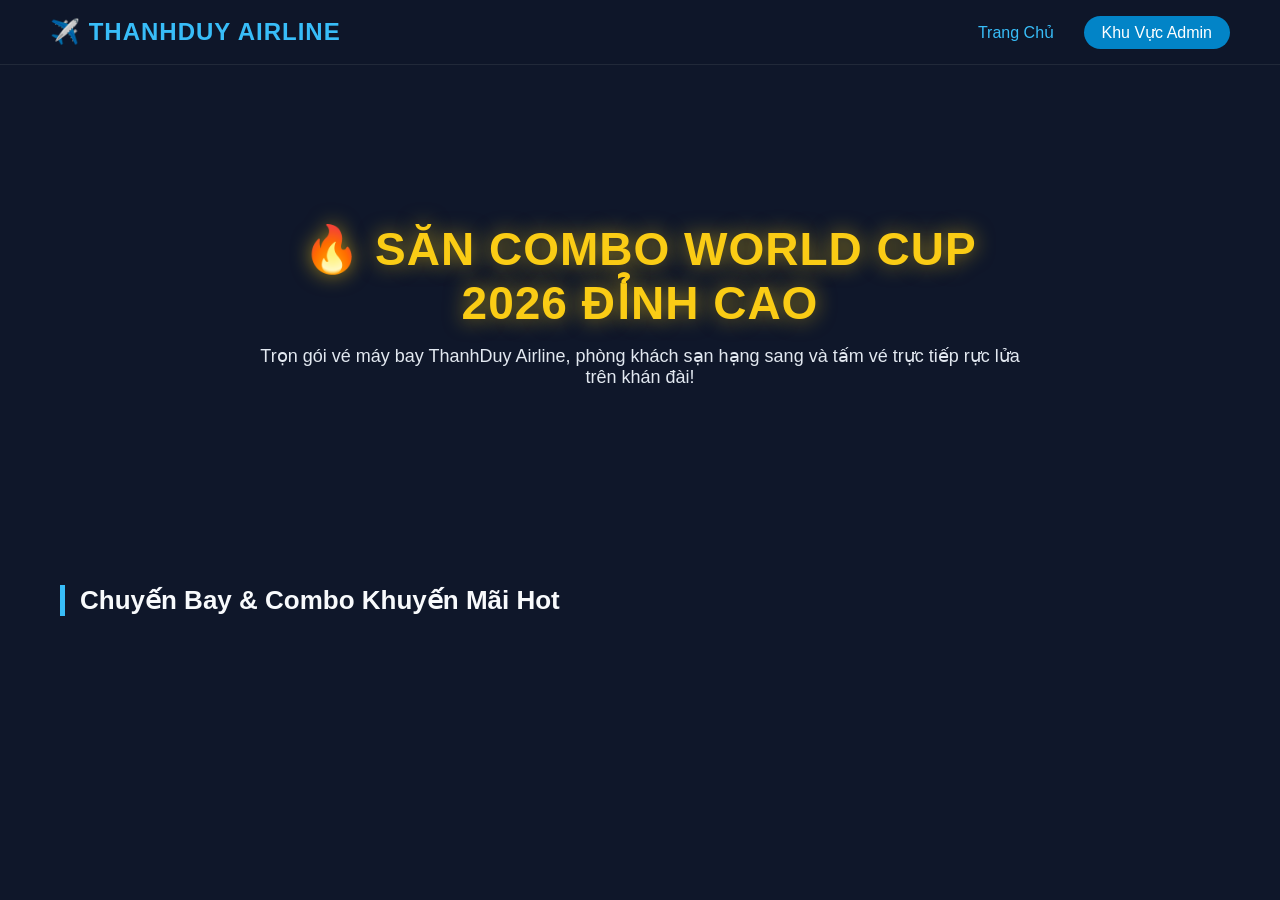
==== index.html @ bba47038 "Add files via upload" ====
<!DOCTYPE html>
<html lang="vi">
<head>
    <meta charset="UTF-8">
    <meta name="viewport" content="width=device-width, initial-scale=1.0">
    <title>ThanhDuy Airline - Hệ Thống Đặt Vé Máy Bay</title>
    <link rel="stylesheet" href="style.css">
</head>
<body>

    <nav class="navbar">
        <div class="logo">✈️ ThanhDuy Airline</div>
        <div>
            <a href="index.html" class="active">Trang Chủ</a>
            <a href="admin.html" class="admin-btn">Khu Vực Admin</a>
        </div>
    </nav>

    <header class="hero-section">
        <div class="hero-overlay"></div>
        <div class="hero-content">
            <h1 style="color: #facc15; text-shadow: 0 0 20px rgba(250, 204, 21, 0.6);">🔥 SĂN COMBO WORLD CUP 2026 ĐỈNH CAO</h1>
            <p>Trọn gói vé máy bay ThanhDuy Airline, phòng khách sạn hạng sang và tấm vé trực tiếp rực lửa trên khán đài!</p>
        </div>
    </header>

    <main class="container">
        <h2 class="section-title">Chuyến Bay & Combo Khuyến Mãi Hot</h2>
        <div class="ticket-grid" id="flight-grid"></div>
    </main>

    <div id="booking-modal" class="modal">
        <div class="modal-content">
            <span class="close-btn" onclick="dongPopup()">&times;</span>
            <h2 class="modal-title">📝 THÔNG TIN ĐẶT VÉ</h2>
            <p id="modal-flight-info" style="color: #38bdf8; margin-bottom: 20px; font-weight: bold;"></p>
            
            <form id="form-thong-tin" onsubmit="xacNhanDatVe(event)">
                <div class="form-group">
                    <label>Họ và Tên Hành Khách:</label>
                    <input type="text" id="khach-ten" placeholder="Ví dụ: NGUYEN VAN A" required>
                </div>
                <div class="form-group">
                    <label>Số Điện Thoại:</label>
                    <input type="tel" id="khach-sdt" placeholder="Ví dụ: 0912345xxx" required>
                </div>
                <div class="form-group">
                    <label>Số Căn Cước Công Dân (CCCD):</label>
                    <input type="text" id="khach-cccd" placeholder="Nhập 12 số CCCD" required>
                </div>
                <button type="submit" class="btn-submit-booking">Xác Nhận Đăng Ký Vé</button>
            </form>
        </div>
    </div>
    <div id="success-modal" class="modal">
    <div class="modal-content text-center" style="max-width: 500px; text-align: center;">
        <div class="success-icon">🎉</div>
        <h2 class="modal-title" style="border-bottom: none; color: #34d399; font-size: 28px;">ĐẶT VÉ THÀNH CÔNG!</h2>
        <div class="success-details" style="margin: 20px 0; text-align: left; background: rgba(255,255,255,0.05); padding: 20px; border-radius: 12px;">
            <p style="color: #cbd5e1; margin-bottom: 10px;">Hành khách: <strong id="success-name" style="color: #fff;"></strong></p>
            <p style="color: #cbd5e1; margin-bottom: 0;">Chuyến bay: <strong id="success-flight" style="color: #34d399;"></strong></p>
        </div>
        <p style="color: #94a3b8; font-size: 14px; margin-bottom: 25px;">Thông tin đã được chuyển tiếp đến hệ thống quản trị ThanhDuy Airline.</p>
        <button onclick="dongPopupThanhCong()" class="btn-success-close">Tuyệt vời</button>
    </div>
</div>

    <script src="js/dulieu.js"></script>
    <script src="js/script.js"></script>
</body>
</html>
---- style.css ----
/* style.css - Giao diện sống động cao cấp của ThanhDuy Airline */
* {
    margin: 0;
    padding: 0;
    box-sizing: border-box;
    font-family: 'Segoe UI', Tahoma, Geneva, Verdana, sans-serif;
}

body {
    background-color: #0f172a;
    color: #f8fafc;
}

.container {
    max-width: 1200px;
    margin: 0 auto;
    padding: 40px 20px;
}

/* Thanh điều hướng */
.navbar {
    display: flex;
    justify-content: space-between;
    align-items: center;
    padding: 18px 50px;
    background: rgba(15, 23, 42, 0.85);
    backdrop-filter: blur(12px);
    position: sticky;
    top: 0;
    z-index: 100;
    border-bottom: 1px solid rgba(255,255,255,0.08);
}

.navbar .logo {
    font-size: 24px;
    font-weight: 800;
    color: #38bdf8;
    text-transform: uppercase;
    letter-spacing: 1px;
}

.navbar a {
    color: #cbd5e1;
    text-decoration: none;
    margin-left: 25px;
    font-weight: 500;
    transition: 0.3s;
}

.navbar a.active, .navbar a:hover {
    color: #38bdf8;
}

.navbar a.admin-btn {
    background: #0284c7;
    padding: 8px 18px;
    border-radius: 20px;
    color: white;
}

.navbar a.admin-btn:hover {
    background: #38bdf8;
    box-shadow: 0 0 15px rgba(56, 189, 248, 0.4);
}

/* Banner Sống Động */
.hero-section {
    position: relative;
    height: 480px;
    background: url('img/avt.jpg') no-repeat center center/cover;
    display: flex;
    align-items: center;
    justify-content: center;
    text-align: center;
    padding: 50px;
}

.hero-overlay {
    position: absolute;
    top: 0; left: 0; right: 0; bottom: 0;
    background: linear-gradient(to bottom, rgba(15, 23, 42, 0.4), #0f172a);
}

.hero-content {
    position: relative;
    z-index: 1;
    max-width: 800px;
    padding: 0 20px;
}

.hero-content h1 {
    font-size: 46px;
    font-weight: 800;
    margin-bottom: 15px;
    text-transform: uppercase;
    letter-spacing: 1px;
    text-shadow: 0 4px 15px rgba(0,0,0,0.6);
    color: #ffffff;
}

.hero-content p {
    font-size: 18px;
    color: #e2e8f0;
}

/* Tiêu đề mục */
.section-title {
    font-size: 26px;
    margin-bottom: 35px;
    border-left: 5px solid #38bdf8;
    padding-left: 15px;
    font-weight: 700;
}

/* Grid Thẻ Vé */
.ticket-grid {
    display: grid;
    grid-template-columns: repeat(auto-fit, minmax(320px, 1fr));
    gap: 30px;
}

/* Hiệu ứng Thẻ Vé Sống Động */
.ticket-card {
    background: #1e293b;
    border-radius: 16px;
    overflow: hidden;
    box-shadow: 0 10px 25px rgba(0,0,0,0.3);
    transition: transform 0.4s cubic-bezier(0.175, 0.885, 0.32, 1.275), box-shadow 0.3s;
    border: 1px solid rgba(255,255,255,0.05);
    display: flex;
    flex-direction: column;
}

.ticket-card:hover {
    transform: translateY(-10px);
    box-shadow: 0 15px 35px rgba(56, 189, 248, 0.25);
    border-color: rgba(56, 189, 248, 0.4);
}

.card-image {
    height: 210px;
    background-size: cover;
    background-position: center;
    position: relative;
    transition: transform 0.6s ease;
}

.ticket-card:hover .card-image {
    transform: scale(1.04);
}

.badge {
    position: absolute;
    top: 15px; left: 15px;
    background: #0ea5e9;
    color: white;
    padding: 6px 14px;
    border-radius: 20px;
    font-size: 12px;
    font-weight: 700;
    text-transform: uppercase;
}

.card-info {
    padding: 25px;
    display: flex;
    flex-direction: column;
    flex-grow: 1; 
}

.card-info h3 {
    margin-bottom: 12px;
    font-size: 20px;
    color: #ffffff;
}

.card-info .date {
    color: #94a3b8;
    font-size: 14px;
    margin-bottom: 18px;
}
.card-info .price {
    font-size: 24px;
    color: #34d399;
    font-weight: 700;
    margin-top: auto;
    margin-bottom: 20px;
}

.btn-buy {
    width: 100%;
    padding: 13px;
    background: transparent;
    border: 2px solid #38bdf8;
    color: #38bdf8;
    font-size: 16px;
    font-weight: 700;
    border-radius: 10px;
    cursor: pointer;
    transition: 0.3s ease;
}

.btn-buy:hover {
    background: #38bdf8;
    color: #0f172a;
}

/* ---------------- GIAO DIỆN ADMIN ---------------- */
.admin-body {
    background-color: #f8fafc;
    color: #1e293b;
}

.admin-nav {
    background: #0f172a;
}

.admin-panel {
    background: #ffffff;
    padding: 35px;
    border-radius: 16px;
    box-shadow: 0 10px 30px rgba(0,0,0,0.05);
    border: 1px solid #e2e8f0;
}

.stats-box {
    margin-bottom: 25px;
    font-size: 18px;
    display: flex;
    justify-content: space-between;
    align-items: center;
}

.stats-box strong {
    font-size: 22px;
    color: #0284c7;
}

.btn-clear {
    background: #ef4444;
    color: white;
    border: none;
    padding: 10px 20px;
    border-radius: 8px;
    font-weight: 600;
    cursor: pointer;
}

.btn-clear:hover {
    background: #dc2626;
}

.admin-table {
    width: 100%;
    border-collapse: collapse;
}

.admin-table th, .admin-table td {
    padding: 16px;
    text-align: left;
    border-bottom: 1px solid #e2e8f0;
}

.admin-table th {
    background-color: #f1f5f9;
    color: #475569;
}
.modal {
    display: none; /* Mặc định ẩn */
    position: fixed;
    top: 0; left: 0; width: 100%; height: 100%;
    background-color: rgba(15, 23, 42, 0.8); /* Làm mờ nền đằng sau */
    backdrop-filter: blur(8px);
    z-index: 1000;
    justify-content: center;
    align-items: center;
}

.modal-content {
    background-color: #1e293b;
    border: 1px solid rgba(56, 189, 248, 0.3);
    padding: 35px;
    border-radius: 20px;
    width: 100%;
    max-width: 500px;
    box-shadow: 0 20px 50px rgba(0, 0, 0, 0.6);
    position: relative;
    animation: hieuUngHienModal 0.4s cubic-bezier(0.175, 0.885, 0.32, 1.275);
}

@keyframes hieuUngHienModal {
    from { transform: scale(0.8); opacity: 0; }
    to { transform: scale(1); opacity: 1; }
}

.close-btn {
    position: absolute;
    top: 15px; right: 20px;
    font-size: 28px;
    color: #94a3b8;
    cursor: pointer;
    transition: 0.2s;
}

.close-btn:hover {
    color: #ef4444;
}

.modal-title {
    font-size: 22px;
    font-weight: 800;
    color: #ffffff;
    margin-bottom: 5px;
    border-bottom: 2px solid #38bdf8;
    padding-bottom: 10px;
}

.form-group {
    margin-bottom: 20px;
    text-align: left;
}

.form-group label {
    display: block;
    margin-bottom: 8px;
    color: #cbd5e1;
    font-weight: 600;
    font-size: 14px;
}

.form-group input {
    width: 100%;
    padding: 12px 16px;
    background: #0f172a;
    border: 1px solid #334155;
    border-radius: 8px;
    color: white;
    font-size: 15px;
    transition: 0.3s;
}

.form-group input:focus {
    outline: none;
    border-color: #38bdf8;
    box-shadow: 0 0 10px rgba(56, 189, 248, 0.3);
}

.btn-submit-booking {
    width: 100%;
    padding: 14px;
    background: linear-gradient(135deg, #0284c7, #38bdf8);
    color: white;
    border: none;
    border-radius: 10px;
    font-size: 16px;
    font-weight: 700;
    cursor: pointer;
    transition: 0.3s;
    box-shadow: 0 5px 15px rgba(56, 189, 248, 0.3);
}

.btn-submit-booking:hover {
    transform: translateY(-2px);
    box-shadow: 0 8px 20px rgba(56, 189, 248, 0.5);
}
.warning-icon {
    font-size: 48px;
    margin-bottom: 10px;
    animation: pulse 1.5s infinite;
}

@keyframes pulse {
    0% { transform: scale(1); }
    50% { transform: scale(1.1); }
    100% { transform: scale(1); }
}

.btn-cancel {
    padding: 12px 24px;
    background: #334155;
    color: #cbd5e1;
    border: none;
    border-radius: 8px;
    font-weight: 600;
    cursor: pointer;
    transition: 0.2s;
}

.btn-cancel:hover {
    background: #475569;
    color: #fff;
}

.btn-confirm-delete {
    padding: 12px 24px;
    background: #ef4444;
    color: white;
    border: none;
    border-radius: 8px;
    font-weight: 600;
    cursor: pointer;
    transition: 0.2s;
    box-shadow: 0 4px 12px rgba(239, 68, 68, 0.3);
}

.btn-confirm-delete:hover {
    background: #dc2626;
    box-shadow: 0 6px 18px rgba(239, 68, 68, 0.5);
    transform: translateY(-1px);
}
.employee-section {
    margin-top: 50px;
    padding-bottom: 50px;
}

.employee-card {
    background: #ffffff;
    border-radius: 20px;
    display: flex;
    align-items: center;
    padding: 40px;
    box-shadow: 0 15px 35px rgba(0, 0, 0, 0.1);
    border: 2px solid #d4af37;
    position: relative;
    overflow: hidden;
}

.employee-card::before {
    content: "EXCELLENCE";
    position: absolute;
    top: -20px;
    right: -20px;
    font-size: 80px;
    font-weight: 900;
    color: rgba(212, 175, 55, 0.05);
    transform: rotate(-15deg);
}

.employee-img {
    flex: 0 0 250px;
    height: 250px;
    border-radius: 15px;
    overflow: hidden;
    border: 5px solid #f1f5f9;
    box-shadow: 0 8px 20px rgba(0,0,0,0.1);
}

.employee-img img {
    width: 100%;
    height: 100%;
    object-fit: cover;
    object-position: center top;
}

.employee-details {
    padding-left: 40px;
    flex: 1;
}

.employee-details h3 {
    font-size: 32px;
    color: #0f172a;
    margin-bottom: 5px;
}

.employee-details .role {
    font-size: 18px;
    color: #d4af37;
    font-weight: 700;
    margin-bottom: 20px;
    text-transform: uppercase;
    letter-spacing: 1px;
}

.employee-details .achievement {
    font-size: 16px;
    color: #475569;
    line-height: 1.6;
    font-style: italic;
    margin-bottom: 25px;
}

.employee-details .signature {
    font-family: 'Brush Script MT', cursive;
    font-size: 24px;
    color: #0f172a;
    border-top: 1px solid #e2e8f0;
    padding-top: 15px;
    display: inline-block;
}

@media (max-width: 768px) {
    .employee-card {
        flex-direction: column;
        text-align: center;
    }
    .employee-details {
        padding-left: 0;
        padding-top: 30px;
    }
}
.success-icon {
    font-size: 64px;
    margin-bottom: 15px;
    animation: bounce 1s infinite;
}

@keyframes bounce {
    0%, 100% { transform: translateY(0); }
    50% { transform: translateY(-10px); }
}

.btn-success-close {
    width: 100%;
    padding: 14px;
    background: linear-gradient(135deg, #10b981, #059669);
    color: white;
    border: none;
    border-radius: 10px;
    font-weight: 700;
    font-size: 16px;
    cursor: pointer;
    transition: 0.3s;
    box-shadow: 0 4px 15px rgba(16, 185, 129, 0.3);
}

.btn-success-close:hover {
    background: linear-gradient(135deg, #059669, #047857);
    box-shadow: 0 6px 20px rgba(16, 185, 129, 0.5);
    transform: translateY(-2px);
}
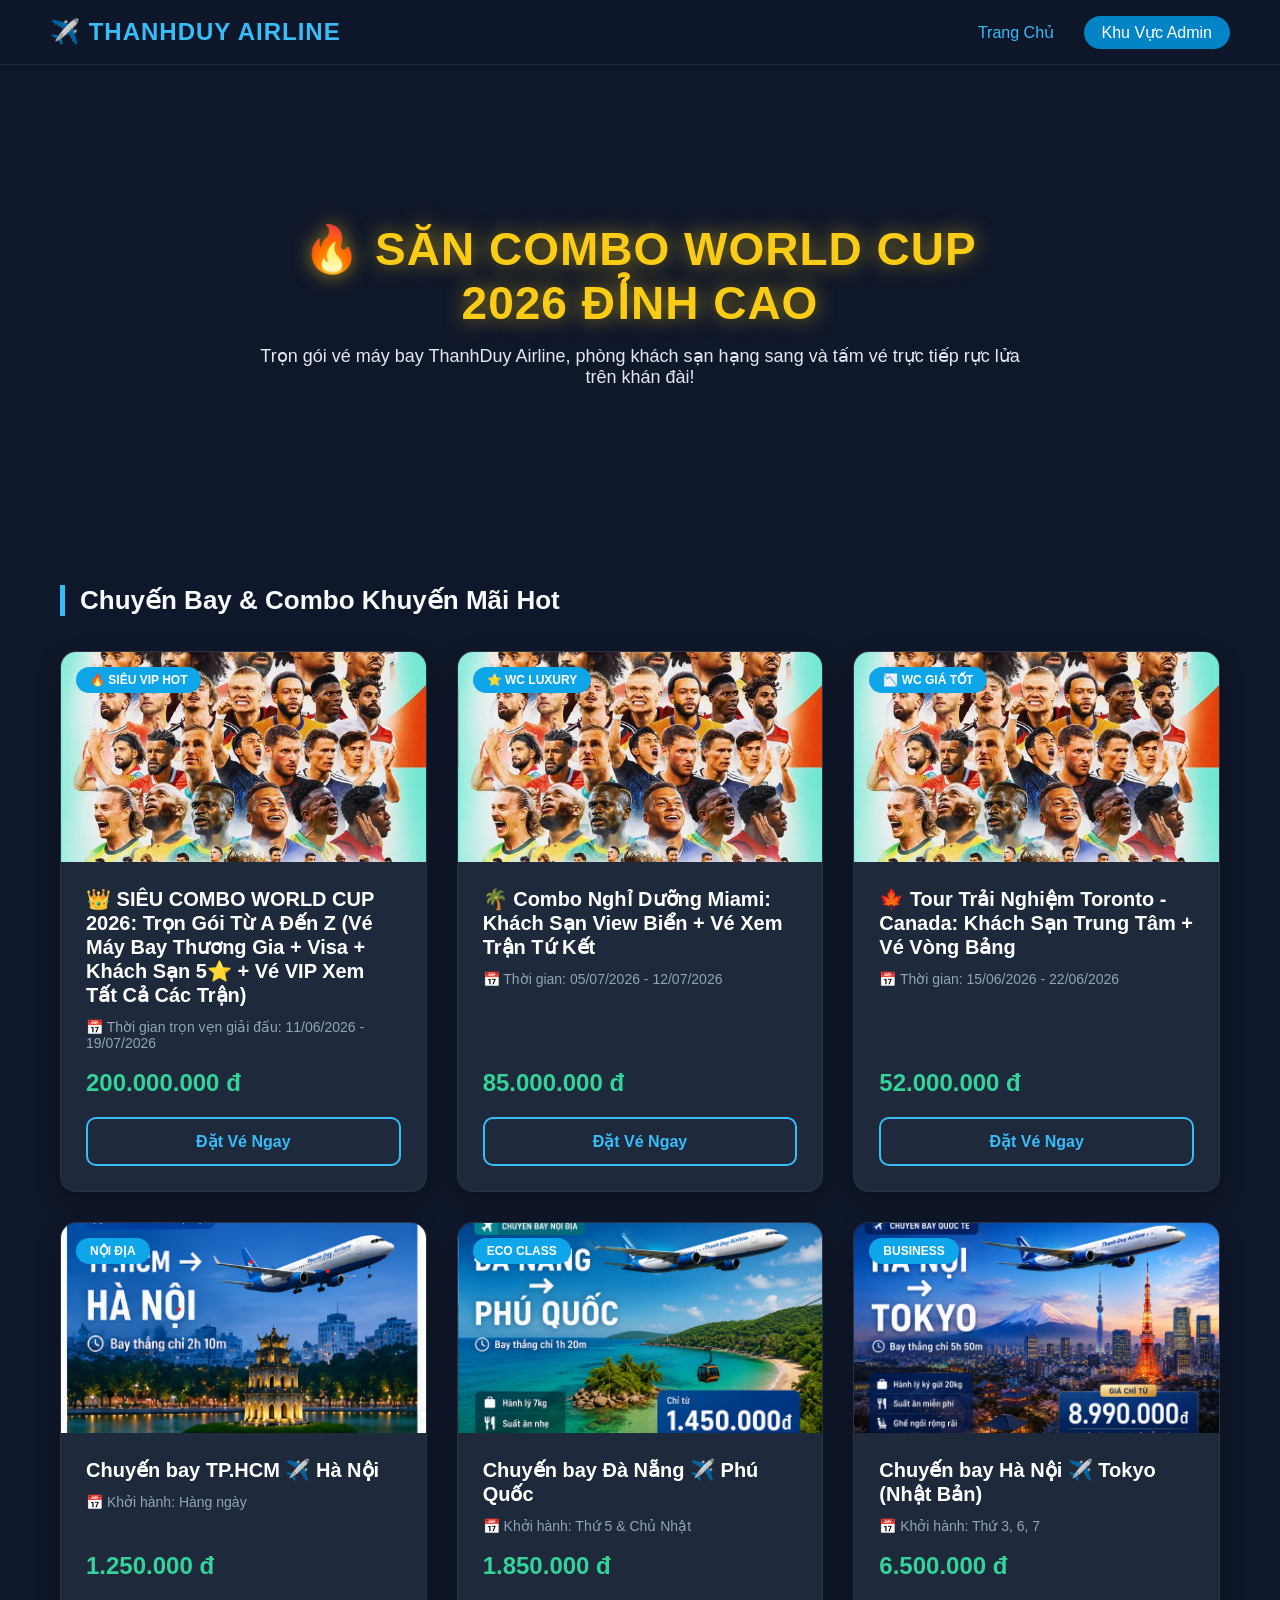
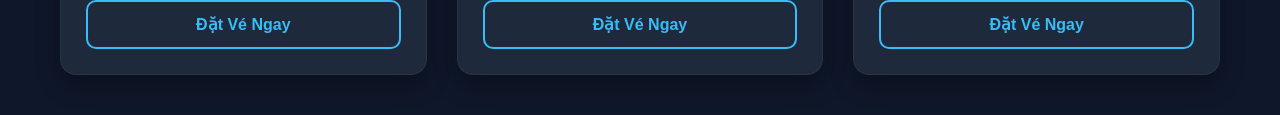
==== commit c2c92a19: "Update index.html" ====
--- a/index.html
+++ b/index.html
@@ -65,7 +65,7 @@
     </div>
 </div>
 
-    <script src="js/dulieu.js"></script>
-    <script src="js/script.js"></script>
+    <script src="dulieu.js"></script>
+    <script src="script.js"></script>
 </body>
-</html>+</html>
